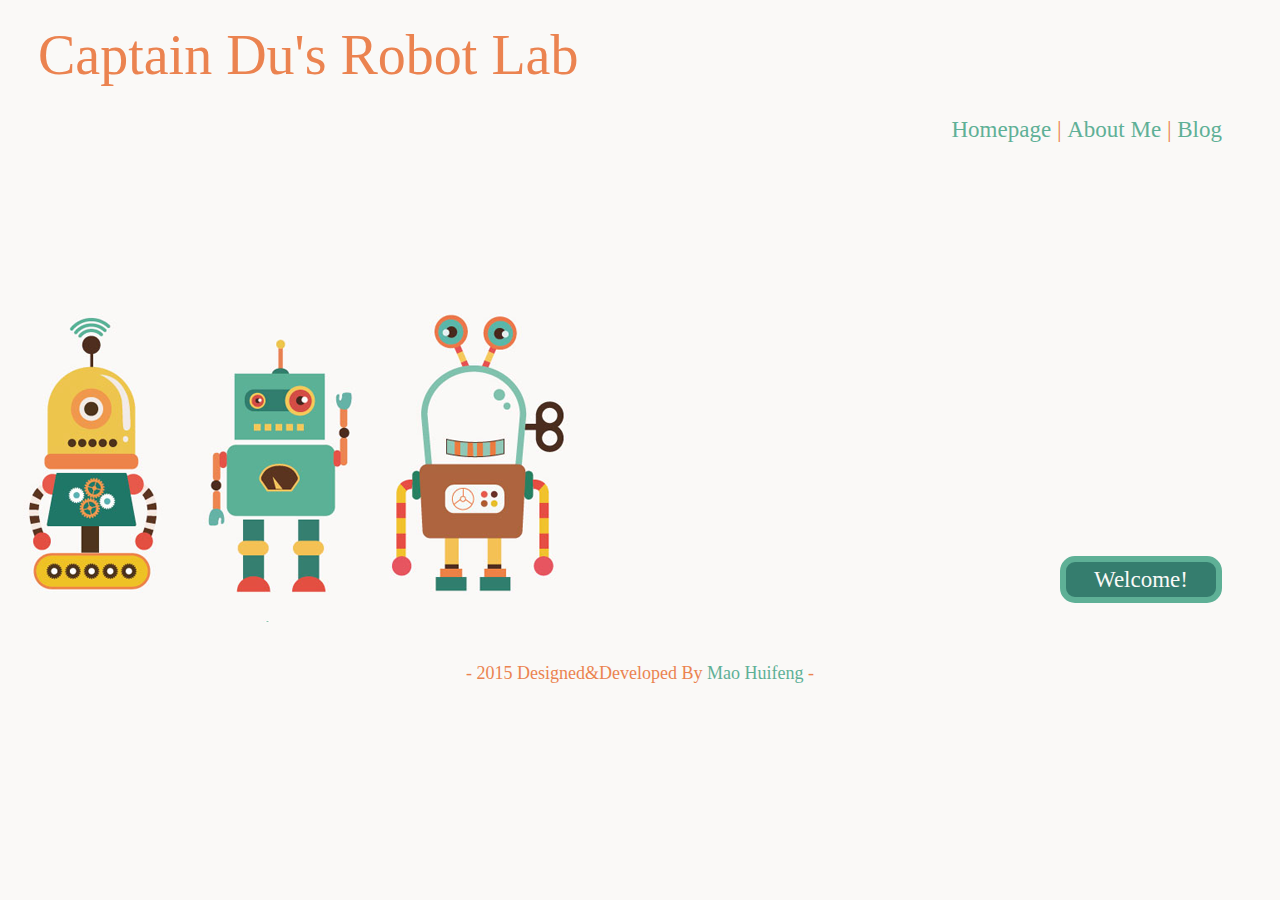
==== index.html @ 8f53a4f4 "..." ====
<html>
<head>
	<title>Captain Du's Robot Lab</title>
	<meta charset="UTF-8">
	<link type="text/css" rel="stylesheet" href="static/css/index.css"/>
</head>
<body>
	<div id="banner">Captain Du's Robot Lab</div>
	<div id="container">
		<div id="header">
			<a class="underline" href="index.html">Homepage</a>&nbsp|&nbsp<a class="underline" href="#">About Me</a>&nbsp|&nbsp<a class="underline" href="#">Blog</a>
		</div>
		<div id="content">
			<a href="#"><div class="circle">Welcome!</div></a>	
		</div>
		<div id="footer">- 2015 Designed&Developed By <a href="http://www.maohuifeng.com">Mao Huifeng</a> -</div>
	</div>
</body>
</html>
---- static/css/index.css ----
body{
	font-family: Helvetica;
	background-image: url('../img/robot.png');
	color: #EB8350;
	font-family: sharp;
	font-size: 23px;
}

a{
	text-decoration: none;
	color: #5EB096;
}

#banner{
	font-size: 56px;
	padding: 15px 30px;
	margin-bottom: 5px;
}

#header{
	padding: 10px 50px 10px 20px;
	font-size: 23px;
	text-align: right;
}

#container{

}

#content{
	height:450px;
	margin-bottom: 60px;
	display: flex;
	justify-content: flex-end;
	align-items:flex-end;
}

#footer{
	text-align: center;
	font-size: 18px; 
}


.circle{
	margin-right: 50px;
	margin-top: 200px;
	text-align: center;
	padding-top: 5px;
	width: 150px;
	height: 30px;
	border-radius: 15px;
	border: 6px solid #5EB096;
	background-color: #357D6E;
	color: #FAF9F7;
	transition: width 1s;
}

.underline{
	line-height: 10px;
}

div.circle:hover{
	width: 200px;
}

a.underline:hover{
	text-decoration: underline;
}
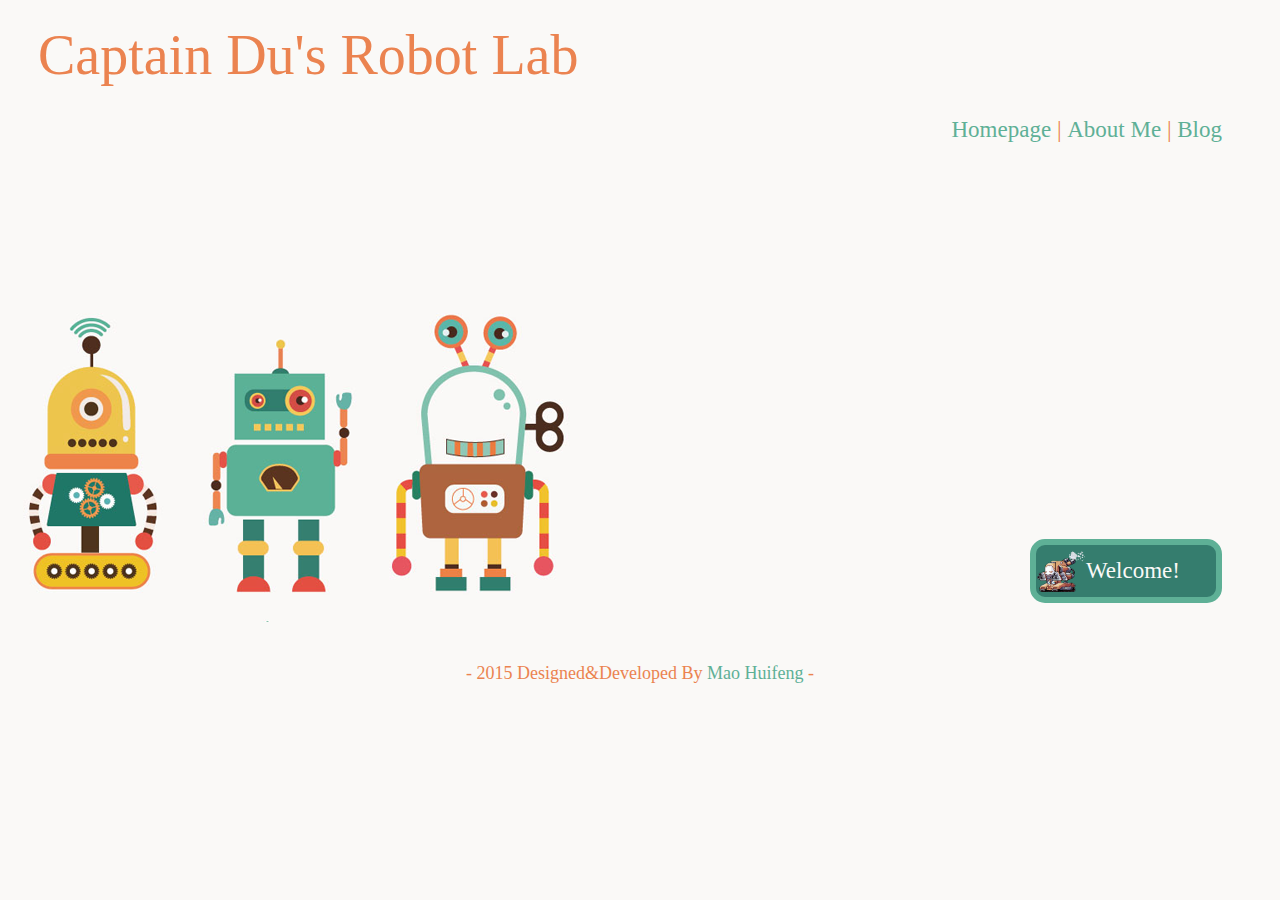
==== commit 878bedbe: "111" ====
--- a/index.html
+++ b/index.html
@@ -11,7 +11,7 @@
 			<a class="underline" href="index.html">Homepage</a>&nbsp|&nbsp<a class="underline" href="#">About Me</a>&nbsp|&nbsp<a class="underline" href="#">Blog</a>
 		</div>
 		<div id="content">
-			<a href="#"><div class="circle">Welcome!</div></a>	
+			<a href="#"><div class="circle"><img src="static/img/robot.gif" width="50px"/>Welcome!</div></a>	
 		</div>
 		<div id="footer">- 2015 Designed&Developed By <a href="http://www.maohuifeng.com">Mao Huifeng</a> -</div>
 	</div>
--- a/static/css/index.css
+++ b/static/css/index.css
@@ -46,15 +46,17 @@
 .circle{
 	margin-right: 50px;
 	margin-top: 200px;
-	text-align: center;
+	text-align: left;
 	padding-top: 5px;
-	width: 150px;
-	height: 30px;
+	padding-bottom: 5px;
+	width: 180px;
 	border-radius: 15px;
 	border: 6px solid #5EB096;
 	background-color: #357D6E;
 	color: #FAF9F7;
 	transition: width 1s;
+	display:flex;
+	align-items:center;
 }
 
 .underline{
@@ -62,7 +64,7 @@
 }
 
 div.circle:hover{
-	width: 200px;
+	width: 250px;
 }
 
 a.underline:hover{
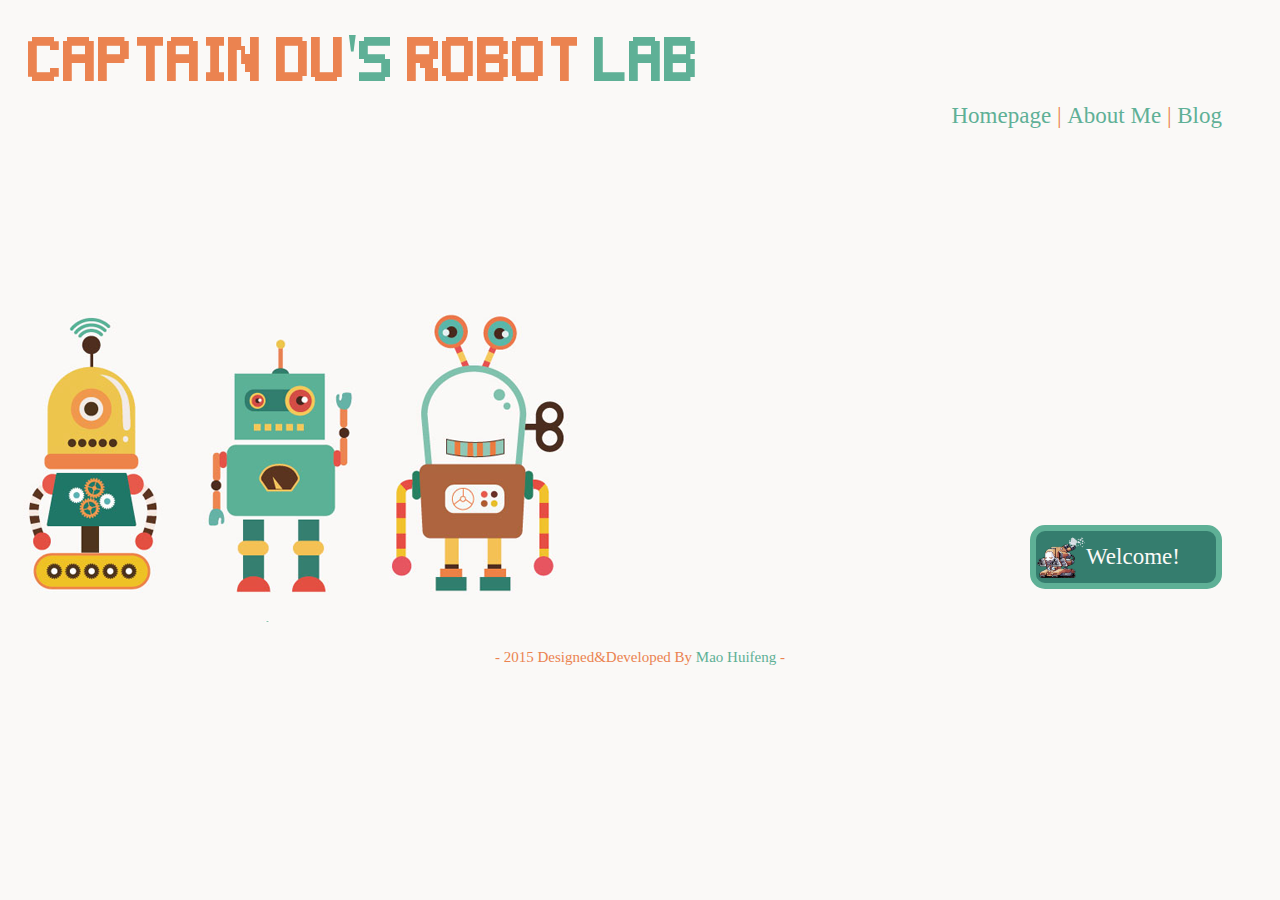
==== commit 6625ea16: "1234" ====
--- a/index.html
+++ b/index.html
@@ -5,7 +5,7 @@
 	<link type="text/css" rel="stylesheet" href="static/css/index.css"/>
 </head>
 <body>
-	<div id="banner">Captain Du's Robot Lab</div>
+	<div id="banner"><font color="#EB8350">Captain Du</font>'s <font color="#EB8350">Robot</font> Lab</div>
 	<div id="container">
 		<div id="header">
 			<a class="underline" href="index.html">Homepage</a>&nbsp|&nbsp<a class="underline" href="#">About Me</a>&nbsp|&nbsp<a class="underline" href="#">Blog</a>
--- a/static/css/index.css
+++ b/static/css/index.css
@@ -1,9 +1,13 @@
-
+@font-face
+{
+	font-family: Super Smash TV;
+	src: url('../font/Super Smash TV.ttf');
+}
 
 body{
 	font-family: Helvetica;
 	background-image: url('../img/robot.png');
-	color: #EB8350;
+    color: #EB8350;
 	font-family: sharp;
 	font-size: 23px;
 }
@@ -14,13 +18,16 @@
 }
 
 #banner{
-	font-size: 56px;
-	padding: 15px 30px;
+	font-family: Super Smash TV; Helvetica;
+	color: #5EB096;
+	font-size: 70px;
+	padding-top: 10px;
+	padding-left: 20px;
 	margin-bottom: 5px;
 }
 
 #header{
-	padding: 10px 50px 10px 20px;
+	padding: 0px 50px 10px 20px;
 	font-size: 23px;
 	text-align: right;
 }
@@ -39,7 +46,7 @@
 
 #footer{
 	text-align: center;
-	font-size: 18px; 
+	font-size: 15px; 
 }
 
 
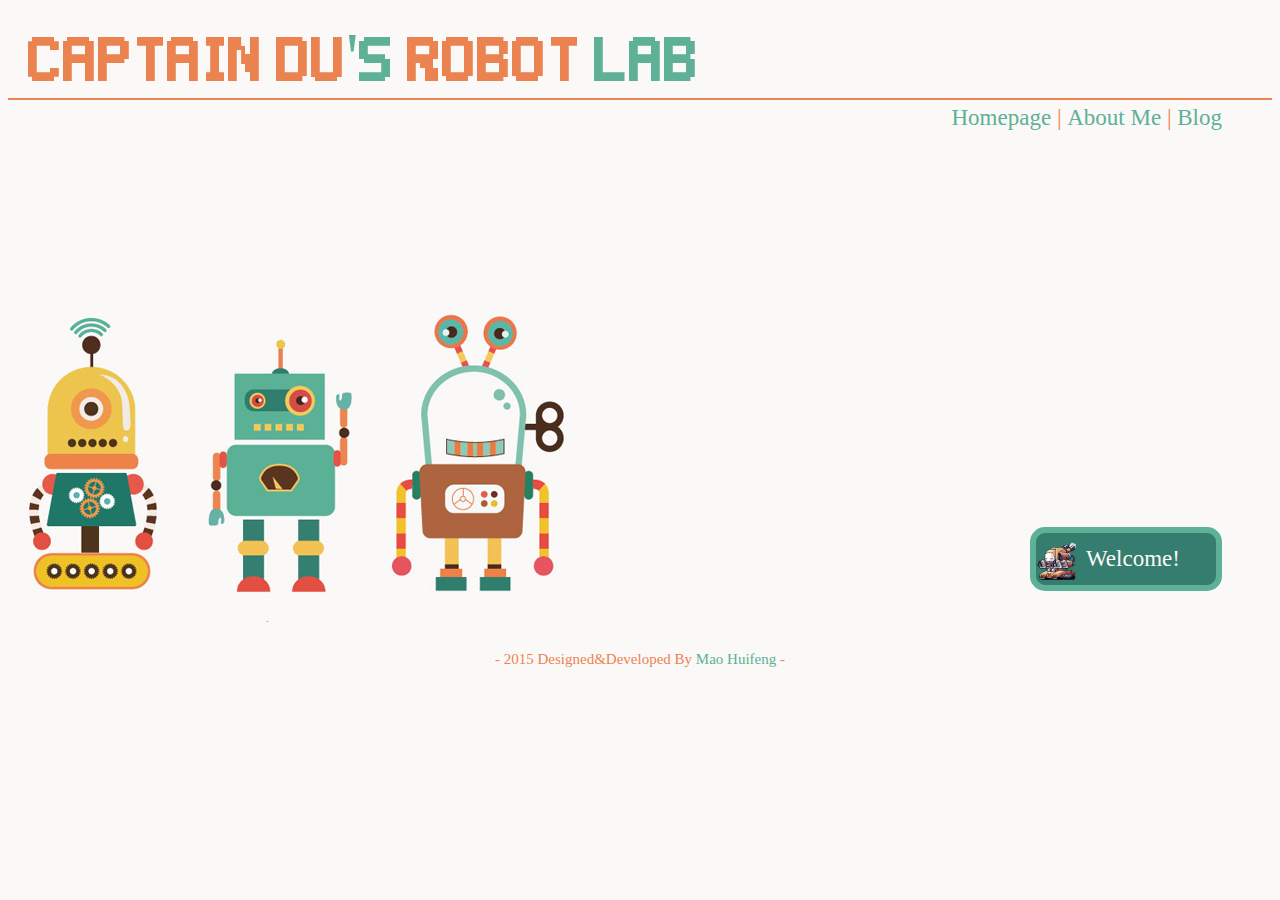
==== commit aa6722c4: "music" ====
--- a/index.html
+++ b/index.html
@@ -13,6 +13,7 @@
 		<div id="content">
 			<a href="#"><div class="circle"><img src="static/img/robot.gif" width="50px"/>Welcome!</div></a>	
 		</div>
+		 <embed src="http://www.kuwo.cn/yinyue/820941/" hidden="true" autostart="true" loop="true">
 		<div id="footer">- 2015 Designed&Developed By <a href="http://www.maohuifeng.com">Mao Huifeng</a> -</div>
 	</div>
 </body>
--- a/static/css/index.css
+++ b/static/css/index.css
@@ -24,12 +24,14 @@
 	padding-top: 10px;
 	padding-left: 20px;
 	margin-bottom: 5px;
+	border-bottom: 2px solid #EB8350;
 }
 
 #header{
 	padding: 0px 50px 10px 20px;
 	font-size: 23px;
 	text-align: right;
+
 }
 
 #container{
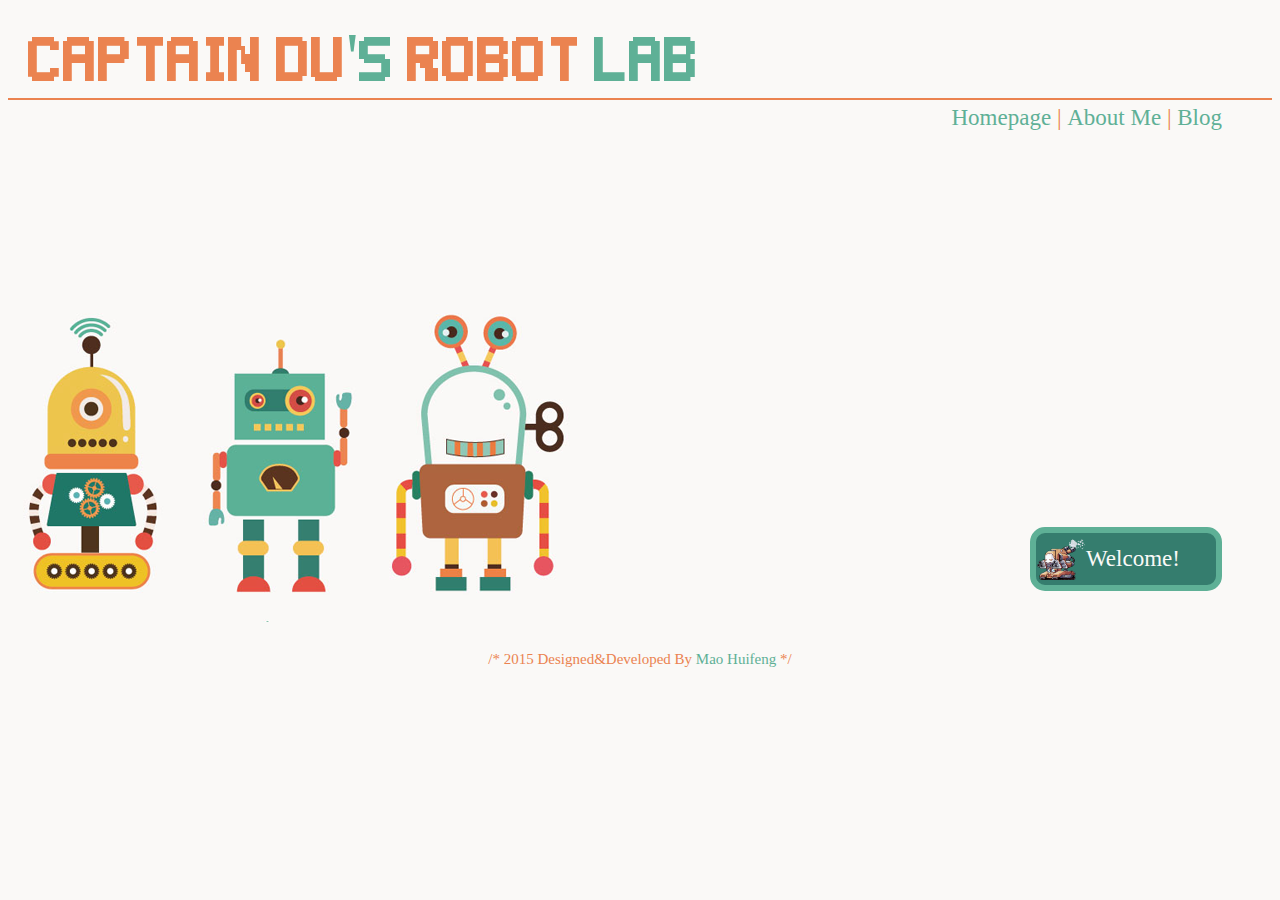
==== commit 145c8c37: "111" ====
--- a/index.html
+++ b/index.html
@@ -14,7 +14,7 @@
 			<a href="#"><div class="circle"><img src="static/img/robot.gif" width="50px"/>Welcome!</div></a>	
 		</div>
 		 <embed src="http://www.kuwo.cn/yinyue/820941/" hidden="true" autostart="true" loop="true">
-		<div id="footer">- 2015 Designed&Developed By <a href="http://www.maohuifeng.com">Mao Huifeng</a> -</div>
+		<div id="footer">/* 2015 Designed&Developed By <a href="http://www.maohuifeng.com">Mao Huifeng</a> */</div>
 	</div>
 </body>
 </html>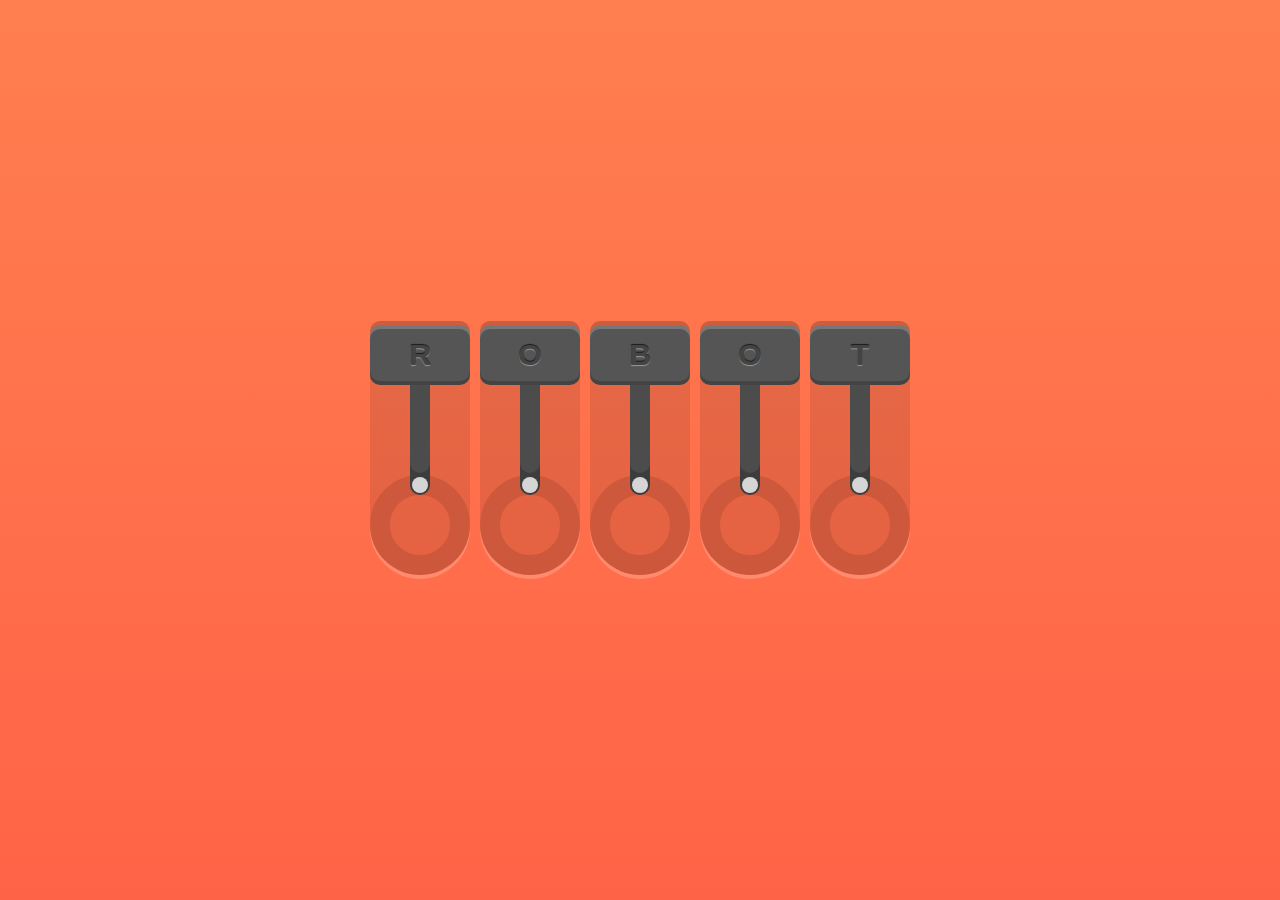
==== commit 0d5121fc: "captain" ====
--- a/index.html
+++ b/index.html
@@ -2,19 +2,48 @@
 <head>
 	<title>Captain Du's Robot Lab</title>
 	<meta charset="UTF-8">
-	<link type="text/css" rel="stylesheet" href="static/css/index.css"/>
+	<link type="text/css" rel="stylesheet" href="static/css/style.css"/>
 </head>
 <body>
-	<div id="banner"><font color="#EB8350">Captain Du</font>'s <font color="#EB8350">Robot</font> Lab</div>
-	<div id="container">
-		<div id="header">
-			<a class="underline" href="index.html">Homepage</a>&nbsp|&nbsp<a class="underline" href="#">About Me</a>&nbsp|&nbsp<a class="underline" href="#">Blog</a>
-		</div>
-		<div id="content">
-			<a href="#"><div class="circle"><img src="static/img/robot.gif" width="50px"/>Welcome!</div></a>	
-		</div>
-		 <embed src="http://www.kuwo.cn/yinyue/820941/" hidden="true" autostart="true" loop="true">
-		<div id="footer">/* 2015 Designed&Developed By <a href="http://www.maohuifeng.com">Mao Huifeng</a> */</div>
-	</div>
+<div style="text-align:center;clear:both;">
+</div>
+  <div id="robot">
+    <div class="piston">
+        <div class="rotator"></div>
+        <div class="block">
+            R
+            <div class="arm"></div>
+        </div>
+    </div>
+    <div class="piston">
+        <div class="rotator"></div>
+        <div class="block">
+            O
+            <div class="arm"></div>
+        </div>
+    </div>
+    <div class="piston">
+        <div class="rotator"></div>
+        <div class="block">
+            B
+            <div class="arm"></div>
+        </div>
+    </div>
+    <div class="piston">
+        <div class="rotator"></div>
+        <div class="block">
+            O
+            <div class="arm"></div>
+        </div>
+    </div>
+    <div class="piston">
+        <div class="rotator"></div>
+        <div class="block">
+            T
+            <div class="arm"></div>
+        </div>
+    </div>
+</div>
+
 </body>
 </html>--- a/static/css/style.css
+++ b/static/css/style.css
@@ -0,0 +1,119 @@
+@-webkit-keyframes piston {
+    0% { margin-top: 0; }
+    50% { margin-top: 80px; }
+    100% { margin-top: 0; }
+}
+@keyframes piston {
+    0% { margin-top: 0; }
+    50% { margin-top: 80px; }
+    100% { margin-top: 0; }
+}
+@-webkit-keyframes arm {
+    0% { -webkit-transform: rotate(0); }
+    25% { -webkit-transform: rotate(-18deg); }
+    50% { -webkit-transform: rotate(0); }
+    75% { -webkit-transform: rotate(18deg); }
+    100% { -webkit-transform: rotate(0); }
+}
+@keyframes arm {
+    0% { transform: rotate(0); }
+    25% { transform: rotate(-18deg); }
+    50% { transform: rotate(0); }
+    75% { transform: rotate(18deg); }
+    100% { transform: rotate(0); }
+}
+
+html {
+    height: 100%;
+}
+body {
+    margin: 60px 0 0;
+    text-align: center;
+    background: linear-gradient(to bottom, coral, tomato);
+}
+
+#robot {
+    position: absolute;
+    top:50%; left:50%;
+    width: 540px;
+    height: 250px;
+    margin-top:-125px; margin-left:-270px;
+    font-family: 'Oswald', sans-serif;
+    font-size: 30px;
+    font-weight: 700;
+    color: #444;
+    text-shadow: 0px -1px 1px rgba(0,0,0,.7), 0px 1px 1px rgba(255,255,255,.4);
+}
+
+.piston {
+    float: left;
+    margin-right: 10px;
+    position: relative;
+    width: 100px; 
+    height: 250px;
+    background: rgba(0,0,0,.1);
+    border-radius: 10px 10px 50px 50px;
+    box-shadow: 0 -4px 0 rgba(0,0,0,.2), 0 4px 0 rgba(255,255,255,.2);
+}
+.piston:last-child {
+    margin: 0;
+}
+
+.piston .block {
+    position: relative;
+    width: 100px; 
+    height: 60px;
+    line-height: 60px;
+    background: #555;
+    border-radius: 10px;
+    -webkit-animation: piston 1.2s cubic-bezier(.5,0,.5,1) infinite;
+    animation: piston 1.2s cubic-bezier(.5,0,.5,1) infinite;
+    box-shadow: inset 0 -4px 0 rgba(0,0,0,.2), inset 0 4px 0 rgba(255,255,255,.2);
+}
+.piston:nth-child(1) .block { -webkit-animation-delay: 0s; animation-delay: 0s; }
+.piston:nth-child(2) .block { -webkit-animation-delay: .1s; animation-delay: .1s; }
+.piston:nth-child(3) .block { -webkit-animation-delay: .2s; animation-delay: .2s; }
+.piston:nth-child(4) .block { -webkit-animation-delay: .3s; animation-delay: .3s; }
+.piston:nth-child(5) .block { -webkit-animation-delay: .4s; animation-delay: .4s; }
+
+.piston .arm {
+    position: absolute;
+    top:50%; left:50%;
+    margin: -10px 0 0 -10px;
+    width: 20px;
+    height: 150px;
+    background: #555;
+    border-radius: 10px;
+    box-shadow: inset 0 -22px 0 rgba(0,0,0,.2);
+    z-index: -1;
+    -webkit-transform-origin: center 10px;
+    -webkit-animation: arm 1.2s linear infinite;
+    -webkit-animation-delay: inherit;
+    transform-origin: center 10px;
+    animation: arm 1.2s linear infinite;
+    animation-delay: inherit;
+}
+.piston .arm:before,
+.piston .arm:after{
+    content: '';
+    position: absolute;
+    right:0; left:0;
+    height: 16px;
+    background: #eee;
+    border-radius: 50%;
+    margin: 2px;
+}
+.piston .arm:before { top: 0; }
+.piston .arm:after { bottom: 0; }
+
+.piston .rotator {
+    position: absolute;
+    bottom: 0;
+    width: 100px;
+    height: 100px;
+    border-radius: 10px;
+    border-radius: 50%;
+    border: 20px solid rgba(0,0,0,.1);
+    box-sizing: border-box;
+    z-index: -1;
+}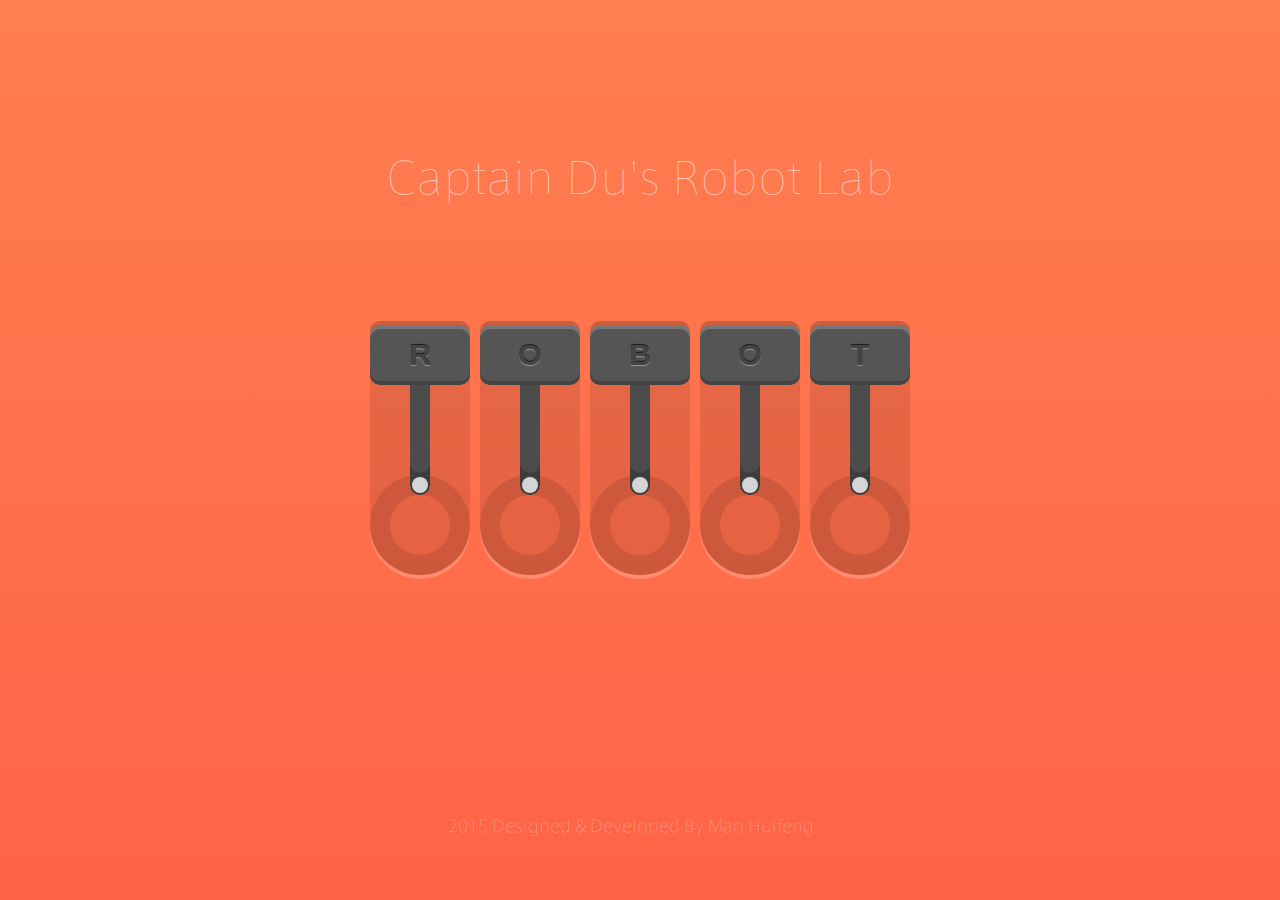
==== commit 9f478673: "xxx" ====
--- a/index.html
+++ b/index.html
@@ -3,10 +3,14 @@
 	<title>Captain Du's Robot Lab</title>
 	<meta charset="UTF-8">
 	<link type="text/css" rel="stylesheet" href="static/css/style.css"/>
+	<link type="text/css" rel="stylesheet" href="static/animate.css"/>
 </head>
 <body>
 <div style="text-align:center;clear:both;">
 </div>
+
+<div id="banner" class="animated fadeInUp">Captain Du's Robot Lab</div>
+
   <div id="robot">
     <div class="piston">
         <div class="rotator"></div>
@@ -44,6 +48,7 @@
         </div>
     </div>
 </div>
+<div id="footer">2015 Designed & Developed By Mao Huifeng</div>
 
 </body>
 </html>--- a/static/css/style.css
+++ b/static/css/style.css
@@ -1,3 +1,8 @@
+@font-face{
+    font-family: DJB;
+    src: url('../axisstd-ultralight.otf');
+}
+
 @-webkit-keyframes piston {
     0% { margin-top: 0; }
     50% { margin-top: 80px; }
@@ -30,6 +35,22 @@
     margin: 60px 0 0;
     text-align: center;
     background: linear-gradient(to bottom, coral, tomato);
+}
+
+#banner{
+    margin-top: 135px;
+    color: rgba(255,255,255,0.6);
+    font-size: 43px;
+    font-family: DJB;
+}
+
+#footer{
+    position: absolute;
+    top: 90%;
+    left: 35%;
+    color: rgba(255,255,255,0.6);
+    font-size: 16px;
+    font-family: DJB;
 }
 
 #robot {
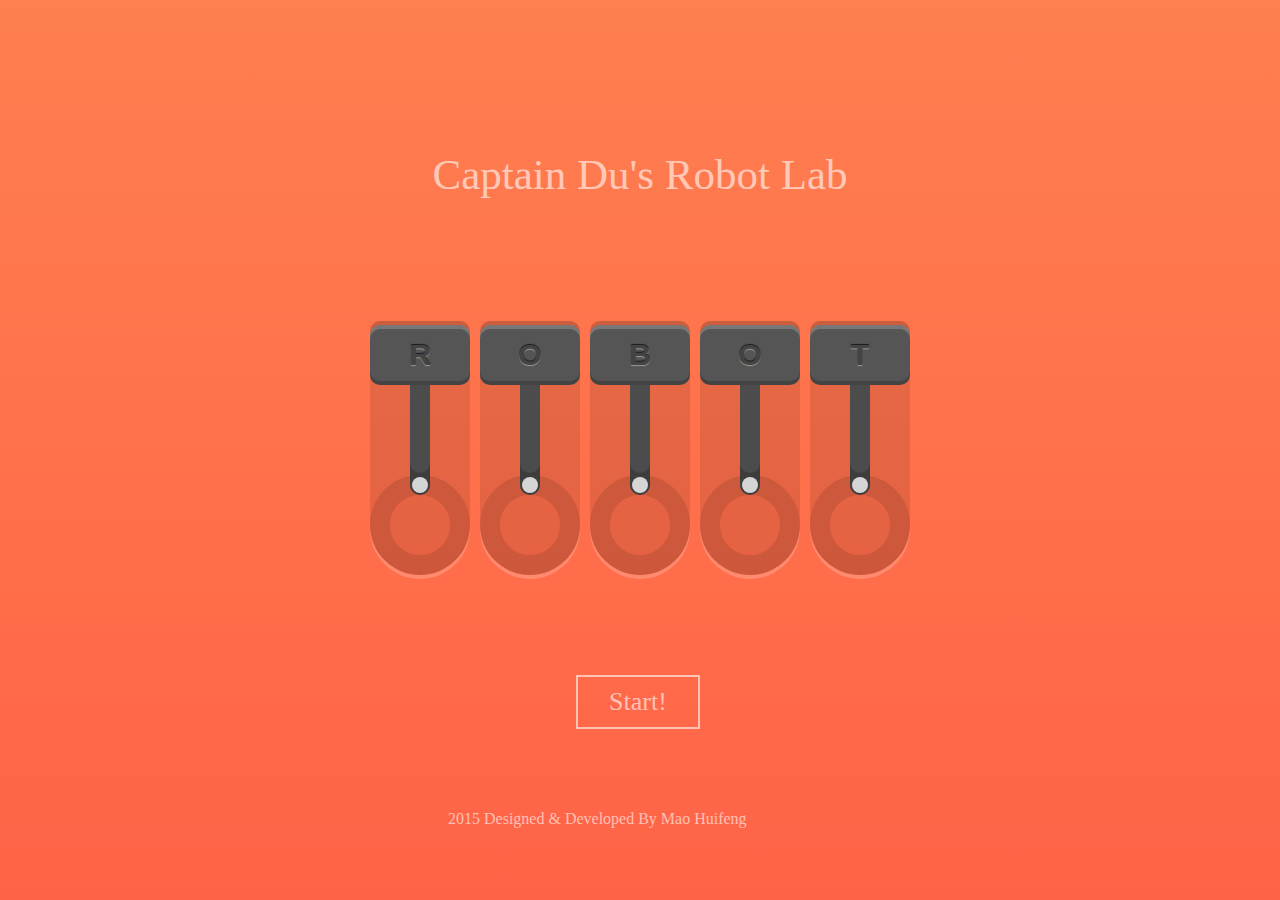
==== commit 29f9dc85: "xxx" ====
--- a/index.html
+++ b/index.html
@@ -48,6 +48,8 @@
         </div>
     </div>
 </div>
+
+<div id="button"><a href="layer/blog/blog.html">Start!</a></div>
 <div id="footer">2015 Designed & Developed By Mao Huifeng</div>
 
 </body>
--- a/static/css/style.css
+++ b/static/css/style.css
@@ -1,7 +1,4 @@
-@font-face{
-    font-family: DJB;
-    src: url('../axisstd-ultralight.otf');
-}
+
 
 @-webkit-keyframes piston {
     0% { margin-top: 0; }
@@ -38,10 +35,10 @@
 }
 
 #banner{
-    margin-top: 135px;
+    margin-top: 150px;
     color: rgba(255,255,255,0.6);
     font-size: 43px;
-    font-family: DJB;
+ 
 }
 
 #footer{
@@ -50,7 +47,7 @@
     left: 35%;
     color: rgba(255,255,255,0.6);
     font-size: 16px;
-    font-family: DJB;
+ 
 }
 
 #robot {
@@ -137,4 +134,25 @@
     border: 20px solid rgba(0,0,0,.1);
     box-sizing: border-box;
     z-index: -1;
+}
+
+#banner{
+  -webkit-animation-duration: 2s;
+  -webkit-animation-delay: 0.2s;
+}
+
+#button{
+    padding: 10px;
+    font-size: 26px;
+    border: 2px solid rgba(255,255,255,0.6);
+    position: absolute;
+    top: 75%;
+    left: 45%;
+    width: 100px;
+    color: rgba(255,255,255,0.6);
+}
+
+a{
+    text-decoration: none;
+     color: rgba(255,255,255,0.6);
 }